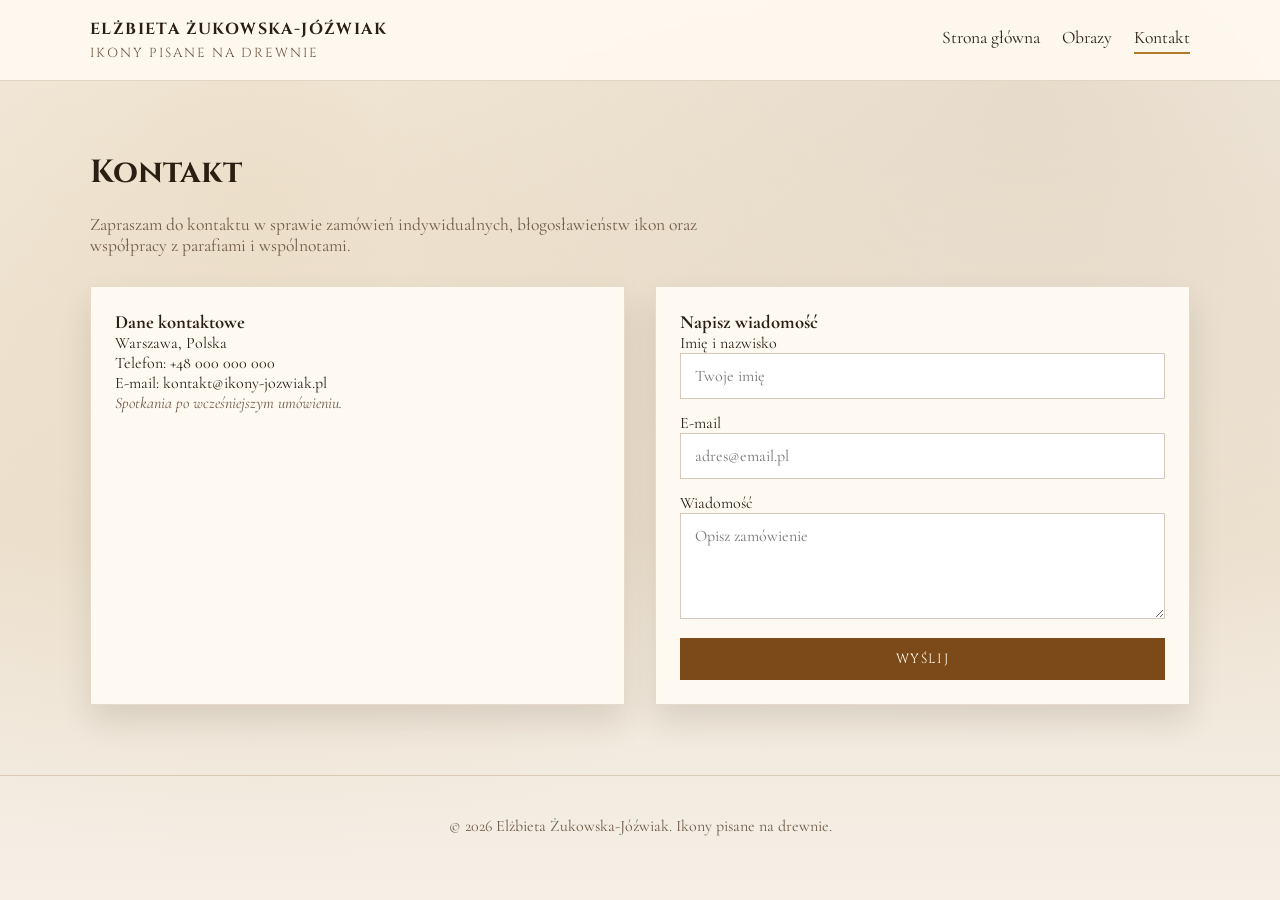
==== kontakt.html @ ac42816e "Template with text" ====
<!doctype html>
<html lang="pl">
  <head>
    <meta charset="UTF-8" />
    <meta name="viewport" content="width=device-width, initial-scale=1.0" />
    <title>Kontakt | Elżbieta Żukowska-Jóźwiak</title>
    <link rel="preconnect" href="https://fonts.googleapis.com" />
    <link rel="preconnect" href="https://fonts.gstatic.com" crossorigin />
    <link
      href="https://fonts.googleapis.com/css2?family=Cinzel:wght@400;600&family=Cormorant+Garamond:wght@400;500;600&display=swap"
      rel="stylesheet"
    />
    <link rel="stylesheet" href="styles.css" />
  </head>
  <body data-active="contact">
    <header class="topbar">
      <div class="container nav">
        <div class="brand">
          <strong>Elżbieta Żukowska-Jóźwiak</strong>
          <span>Ikony pisane na drewnie</span>
        </div>
        <nav class="nav-links">
          <a href="index.html" data-nav="home">Strona główna</a>
          <a href="obrazy.html" data-nav="gallery">Obrazy</a>
          <a href="kontakt.html" data-nav="contact">Kontakt</a>
        </nav>
      </div>
    </header>

    <main>
      <section class="section">
        <div class="container">
          <h1 class="section-title fade-in">Kontakt</h1>
          <p class="section-subtitle fade-in fade-delay-1">
            Zapraszam do kontaktu w sprawie zamówień indywidualnych,
            błogosławieństw ikon oraz współpracy z parafiami i wspólnotami.
          </p>

          <div class="contact-grid">
            <div class="contact-card fade-in fade-delay-1">
              <h3>Dane kontaktowe</h3>
              <p>Warszawa, Polska</p>
              <p>Telefon: +48 000 000 000</p>
              <p>E-mail: kontakt@ikony-jozwiak.pl</p>
              <p class="signature">Spotkania po wcześniejszym umówieniu.</p>
            </div>
            <div class="contact-card fade-in fade-delay-2">
              <h3>Napisz wiadomość</h3>
              <form>
                <label>
                  Imię i nazwisko
                  <input type="text" name="name" placeholder="Twoje imię" />
                </label>
                <label>
                  E-mail
                  <input
                    type="email"
                    name="email"
                    placeholder="adres@email.pl"
                  />
                </label>
                <label>
                  Wiadomość
                  <textarea
                    name="message"
                    rows="4"
                    placeholder="Opisz zamówienie"
                  ></textarea>
                </label>
                <button type="submit">Wyślij</button>
              </form>
            </div>
          </div>
        </div>
      </section>
    </main>

    <footer>
      <div class="container">
        <p>© 2026 Elżbieta Żukowska-Jóźwiak. Ikony pisane na drewnie.</p>
      </div>
    </footer>

    <script src="script.js"></script>
  </body>
</html>
---- styles.css ----
:root {
  --bg: #f6f1e7;
  --ink: #2b1f13;
  --accent: #b07a2a;
  --accent-dark: #7b4a18;
  --muted: #6f5a47;
  --panel: #fffaf1;
  --shadow: rgba(43, 31, 19, 0.12);
}

* {
  box-sizing: border-box;
  margin: 0;
  padding: 0;
}

body {
  font-family: "Cormorant Garamond", "Times New Roman", serif;
  color: var(--ink);
  background:
    radial-gradient(
      circle at 20% 20%,
      rgba(176, 122, 42, 0.12),
      transparent 55%
    ),
    radial-gradient(
      circle at 80% 10%,
      rgba(123, 74, 24, 0.12),
      transparent 50%
    ),
    linear-gradient(180deg, #f7f1e6 0%, #efe4d4 60%, #f5efe6 100%);
  min-height: 100vh;
}

img {
  max-width: 100%;
  display: block;
}

a {
  color: inherit;
  text-decoration: none;
}

.container {
  width: min(1100px, 92vw);
  margin: 0 auto;
}

.topbar {
  border-bottom: 1px solid rgba(123, 74, 24, 0.2);
  background: rgba(255, 250, 241, 0.9);
  backdrop-filter: blur(6px);
  position: sticky;
  top: 0;
  z-index: 10;
}

.nav {
  display: flex;
  align-items: center;
  justify-content: space-between;
  padding: 18px 0;
  gap: 16px;
  flex-wrap: wrap;
}

.brand {
  display: flex;
  flex-direction: column;
  gap: 4px;
  letter-spacing: 1.4px;
  text-transform: uppercase;
  font-family: "Cinzel", "Times New Roman", serif;
}

.brand span {
  font-size: 0.82rem;
  letter-spacing: 2px;
  color: var(--muted);
}

.nav-links {
  display: flex;
  gap: 22px;
  font-size: 1.1rem;
}

.nav-links a {
  position: relative;
  padding-bottom: 6px;
}

.nav-links a::after {
  content: "";
  position: absolute;
  left: 0;
  bottom: 0;
  width: 0;
  height: 2px;
  background: var(--accent);
  transition: width 0.25s ease;
}

.nav-links a:hover::after,
.nav-links a.active::after {
  width: 100%;
}

.hero {
  padding: 80px 0 70px;
  display: grid;
  grid-template-columns: repeat(auto-fit, minmax(260px, 1fr));
  gap: 32px;
  align-items: center;
}

.hero h1 {
  font-family: "Cinzel", "Times New Roman", serif;
  font-size: clamp(2.3rem, 4vw, 3.4rem);
  line-height: 1.2;
  margin-bottom: 18px;
}

.hero p {
  font-size: 1.2rem;
  color: var(--muted);
  margin-bottom: 22px;
}

.hero-cta {
  display: inline-flex;
  align-items: center;
  gap: 10px;
  padding: 12px 24px;
  border: 1px solid var(--accent);
  background: var(--accent);
  color: #fffaf1;
  font-family: "Cinzel", "Times New Roman", serif;
  text-transform: uppercase;
  letter-spacing: 1.8px;
  transition:
    transform 0.2s ease,
    box-shadow 0.2s ease;
  box-shadow: 0 10px 24px rgba(176, 122, 42, 0.25);
}

.hero-cta:hover {
  transform: translateY(-2px);
}

.hero-panel {
  background: var(--panel);
  padding: 28px;
  border: 1px solid rgba(176, 122, 42, 0.25);
  box-shadow: 0 20px 40px var(--shadow);
}

.hero-panel h3 {
  font-family: "Cinzel", "Times New Roman", serif;
  margin-bottom: 12px;
}

.section {
  padding: 70px 0;
}

.section-title {
  font-family: "Cinzel", "Times New Roman", serif;
  font-size: 2rem;
  margin-bottom: 20px;
}

.section-subtitle {
  color: var(--muted);
  font-size: 1.1rem;
  max-width: 640px;
}

.bio-grid {
  display: grid;
  grid-template-columns: repeat(auto-fit, minmax(260px, 1fr));
  gap: 30px;
  align-items: start;
}

.bio-panel {
  background: var(--panel);
  padding: 26px;
  border: 1px solid rgba(123, 74, 24, 0.18);
  box-shadow: 0 16px 30px var(--shadow);
  display: grid;
  gap: 14px;
}

.bio-panel p {
  font-size: 1.08rem;
  color: var(--muted);
}

.portrait-panel {
  background: var(--panel);
  padding: 18px;
  border: 1px solid rgba(123, 74, 24, 0.18);
  box-shadow: 0 16px 30px var(--shadow);
  display: grid;
  gap: 12px;
  text-align: center;
}

.portrait-panel img {
  border-radius: 8px;
  aspect-ratio: 4 / 5;
  object-fit: cover;
}

.portrait-panel figcaption {
  color: var(--muted);
  font-size: 0.98rem;
}

.quote-panel {
  background: linear-gradient(135deg, #fef7eb 0%, #f4e3c7 100%);
  padding: 26px;
  border-left: 4px solid var(--accent);
  box-shadow: 0 18px 34px var(--shadow);
  font-style: italic;
  display: grid;
  gap: 12px;
}

.quote-panel p {
  font-size: 1.2rem;
  color: var(--ink);
}

.quote-panel footer {
  font-style: normal;
  color: var(--muted);
  font-size: 0.98rem;
}

.card-grid {
  display: grid;
  grid-template-columns: repeat(auto-fit, minmax(240px, 1fr));
  gap: 22px;
  margin-top: 36px;
}

.card {
  background: var(--panel);
  padding: 22px;
  border: 1px solid rgba(123, 74, 24, 0.18);
  box-shadow: 0 16px 30px var(--shadow);
  transition: transform 0.25s ease;
}

.card:hover {
  transform: translateY(-4px);
}

.card h4 {
  font-family: "Cinzel", "Times New Roman", serif;
  margin-bottom: 12px;
}

.signature {
  font-style: italic;
  color: var(--muted);
}

.gallery-grid {
  display: grid;
  grid-template-columns: repeat(auto-fit, minmax(220px, 1fr));
  gap: 22px;
  margin-top: 40px;
}

.gallery-item {
  background: var(--panel);
  border: 1px solid rgba(123, 74, 24, 0.18);
  box-shadow: 0 16px 30px var(--shadow);
  overflow: hidden;
  display: flex;
  flex-direction: column;
}

.gallery-item img {
  aspect-ratio: 4 / 5;
  object-fit: cover;
}

.gallery-item .caption {
  padding: 14px 16px 20px;
  font-size: 1rem;
  color: var(--muted);
}

.contact-grid {
  display: grid;
  grid-template-columns: repeat(auto-fit, minmax(260px, 1fr));
  gap: 30px;
  margin-top: 30px;
}

.contact-card {
  background: var(--panel);
  padding: 24px;
  border: 1px solid rgba(123, 74, 24, 0.18);
  box-shadow: 0 16px 30px var(--shadow);
}

form {
  display: grid;
  gap: 14px;
}

label {
  font-size: 1rem;
}

input,
textarea {
  width: 100%;
  padding: 12px 14px;
  border: 1px solid rgba(123, 74, 24, 0.3);
  background: #fff;
  font-family: inherit;
  font-size: 1rem;
}

button {
  border: none;
  background: var(--accent-dark);
  color: #fffaf1;
  padding: 12px 18px;
  font-family: "Cinzel", "Times New Roman", serif;
  text-transform: uppercase;
  letter-spacing: 1.6px;
  cursor: pointer;
}

footer {
  padding: 40px 0 60px;
  border-top: 1px solid rgba(123, 74, 24, 0.2);
  text-align: center;
  color: var(--muted);
}

.fade-in {
  opacity: 0;
  transform: translateY(10px);
  animation: fadeIn 0.8s ease forwards;
}

.fade-delay-1 {
  animation-delay: 0.1s;
}
.fade-delay-2 {
  animation-delay: 0.25s;
}
.fade-delay-3 {
  animation-delay: 0.4s;
}

@keyframes fadeIn {
  to {
    opacity: 1;
    transform: translateY(0);
  }
}

@media (max-width: 700px) {
  .nav-links {
    width: 100%;
    justify-content: center;
    flex-wrap: wrap;
  }

  .hero {
    padding-top: 50px;
  }
}
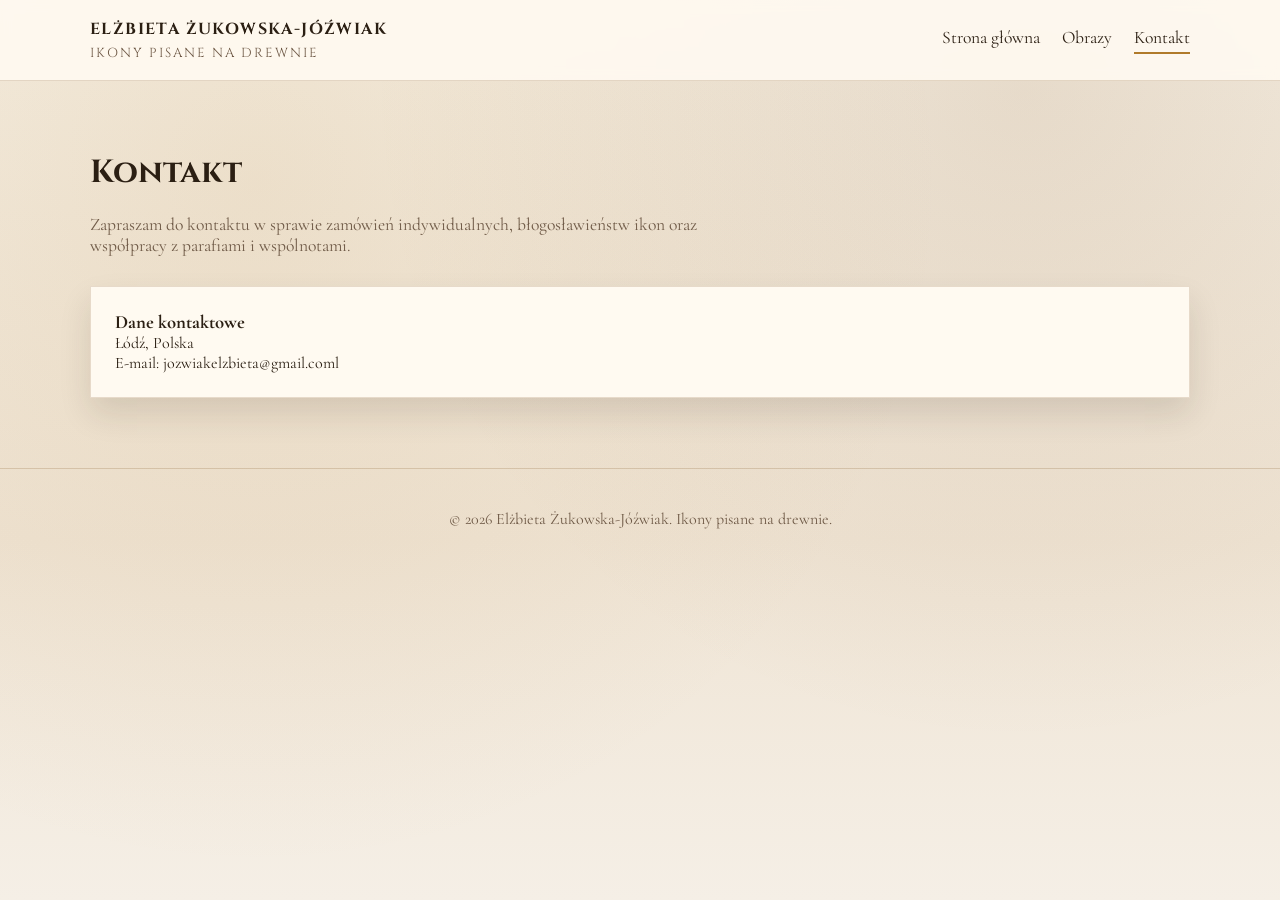
==== commit 03b79765: "Text fixes" ====
--- a/kontakt.html
+++ b/kontakt.html
@@ -39,36 +39,8 @@
           <div class="contact-grid">
             <div class="contact-card fade-in fade-delay-1">
               <h3>Dane kontaktowe</h3>
-              <p>Warszawa, Polska</p>
-              <p>Telefon: +48 000 000 000</p>
-              <p>E-mail: kontakt@ikony-jozwiak.pl</p>
-              <p class="signature">Spotkania po wcześniejszym umówieniu.</p>
-            </div>
-            <div class="contact-card fade-in fade-delay-2">
-              <h3>Napisz wiadomość</h3>
-              <form>
-                <label>
-                  Imię i nazwisko
-                  <input type="text" name="name" placeholder="Twoje imię" />
-                </label>
-                <label>
-                  E-mail
-                  <input
-                    type="email"
-                    name="email"
-                    placeholder="adres@email.pl"
-                  />
-                </label>
-                <label>
-                  Wiadomość
-                  <textarea
-                    name="message"
-                    rows="4"
-                    placeholder="Opisz zamówienie"
-                  ></textarea>
-                </label>
-                <button type="submit">Wyślij</button>
-              </form>
+              <p>Łódź, Polska</p>
+              <p>E-mail: jozwiakelzbieta@gmail.coml</p>
             </div>
           </div>
         </div>
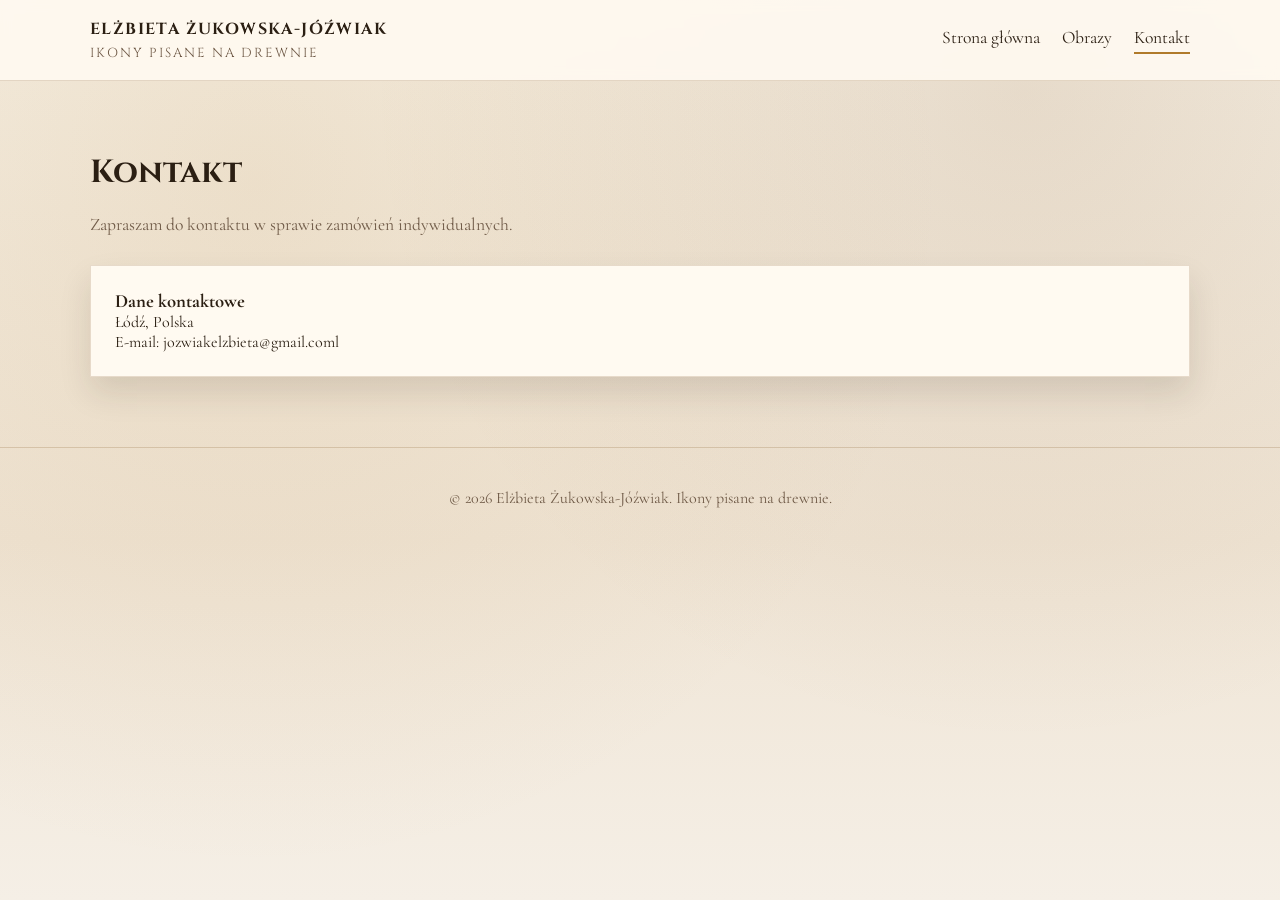
==== commit e3211926: "Add new paintings, enhance gallery layout." ====
--- a/kontakt.html
+++ b/kontakt.html
@@ -32,8 +32,7 @@
         <div class="container">
           <h1 class="section-title fade-in">Kontakt</h1>
           <p class="section-subtitle fade-in fade-delay-1">
-            Zapraszam do kontaktu w sprawie zamówień indywidualnych,
-            błogosławieństw ikon oraz współpracy z parafiami i wspólnotami.
+            Zapraszam do kontaktu w sprawie zamówień indywidualnych.
           </p>
 
           <div class="contact-grid">
@@ -49,7 +48,10 @@
 
     <footer>
       <div class="container">
-        <p>© 2026 Elżbieta Żukowska-Jóźwiak. Ikony pisane na drewnie.</p>
+        <p>
+          © <span data-current-year></span> Elżbieta Żukowska-Jóźwiak. Ikony
+          pisane na drewnie.
+        </p>
       </div>
     </footer>
 
--- a/styles.css
+++ b/styles.css
@@ -177,6 +177,23 @@
   max-width: 640px;
 }
 
+.gallery-section {
+  margin-top: 40px;
+  display: grid;
+  gap: 18px;
+}
+
+.gallery-title {
+  font-family: "Cinzel", "Times New Roman", serif;
+  font-size: 1.5rem;
+}
+
+.gallery-subtitle {
+  font-family: "Cinzel", "Times New Roman", serif;
+  font-size: 1.15rem;
+  color: var(--muted);
+}
+
 .bio-grid {
   display: grid;
   grid-template-columns: repeat(auto-fit, minmax(260px, 1fr));
@@ -288,12 +305,117 @@
 .gallery-item img {
   aspect-ratio: 4 / 5;
   object-fit: cover;
+  cursor: zoom-in;
 }
 
 .gallery-item .caption {
   padding: 14px 16px 20px;
   font-size: 1rem;
   color: var(--muted);
+}
+
+.lightbox {
+  position: fixed;
+  inset: 0;
+  background: rgba(20, 14, 8, 0.82);
+  display: flex;
+  align-items: center;
+  justify-content: center;
+  padding: 30px;
+  opacity: 0;
+  pointer-events: none;
+  transition: opacity 0.2s ease;
+  z-index: 20;
+}
+
+.lightbox.is-open {
+  opacity: 1;
+  pointer-events: auto;
+}
+
+.lightbox-content {
+  position: relative;
+  max-width: min(1100px, 92vw);
+  width: 100%;
+  max-height: 90vh;
+  display: grid;
+  gap: 12px;
+  place-items: center;
+  padding: 0 64px;
+  box-sizing: border-box;
+}
+
+.lightbox img {
+  max-width: 100%;
+  max-height: 78vh;
+  width: auto;
+  height: auto;
+  box-shadow: 0 30px 60px rgba(0, 0, 0, 0.4);
+  border-radius: 6px;
+}
+
+.lightbox-caption {
+  color: #f6efe5;
+  font-size: 1.05rem;
+  text-align: center;
+}
+
+.lightbox-close {
+  position: absolute;
+  top: -16px;
+  right: -16px;
+  width: 38px;
+  height: 38px;
+  border-radius: 999px;
+  border: none;
+  background: rgba(255, 250, 241, 0.95);
+  color: var(--ink);
+  font-size: 1.3rem;
+  line-height: 1;
+  padding: 0;
+  display: inline-flex;
+  align-items: center;
+  justify-content: center;
+  cursor: pointer;
+  box-shadow: 0 10px 20px rgba(0, 0, 0, 0.25);
+}
+
+.lightbox-nav {
+  position: absolute;
+  top: 50%;
+  width: 44px;
+  height: 44px;
+  border-radius: 999px;
+  border: none;
+  background: rgba(255, 250, 241, 0.95);
+  color: var(--ink);
+  font-size: 1.2rem;
+  line-height: 1;
+  padding: 0;
+  display: inline-flex;
+  align-items: center;
+  justify-content: center;
+  cursor: pointer;
+  transform: translateY(-50%);
+  box-shadow: 0 10px 20px rgba(0, 0, 0, 0.25);
+}
+
+.lightbox-prev {
+  left: 8px;
+}
+
+.lightbox-next {
+  right: 8px;
+}
+
+.lightbox-nav:focus-visible,
+.lightbox-close:focus-visible {
+  outline: 2px solid #fffaf1;
+  outline-offset: 2px;
+}
+
+.no-scroll {
+  overflow: hidden;
 }
 
 .contact-grid {
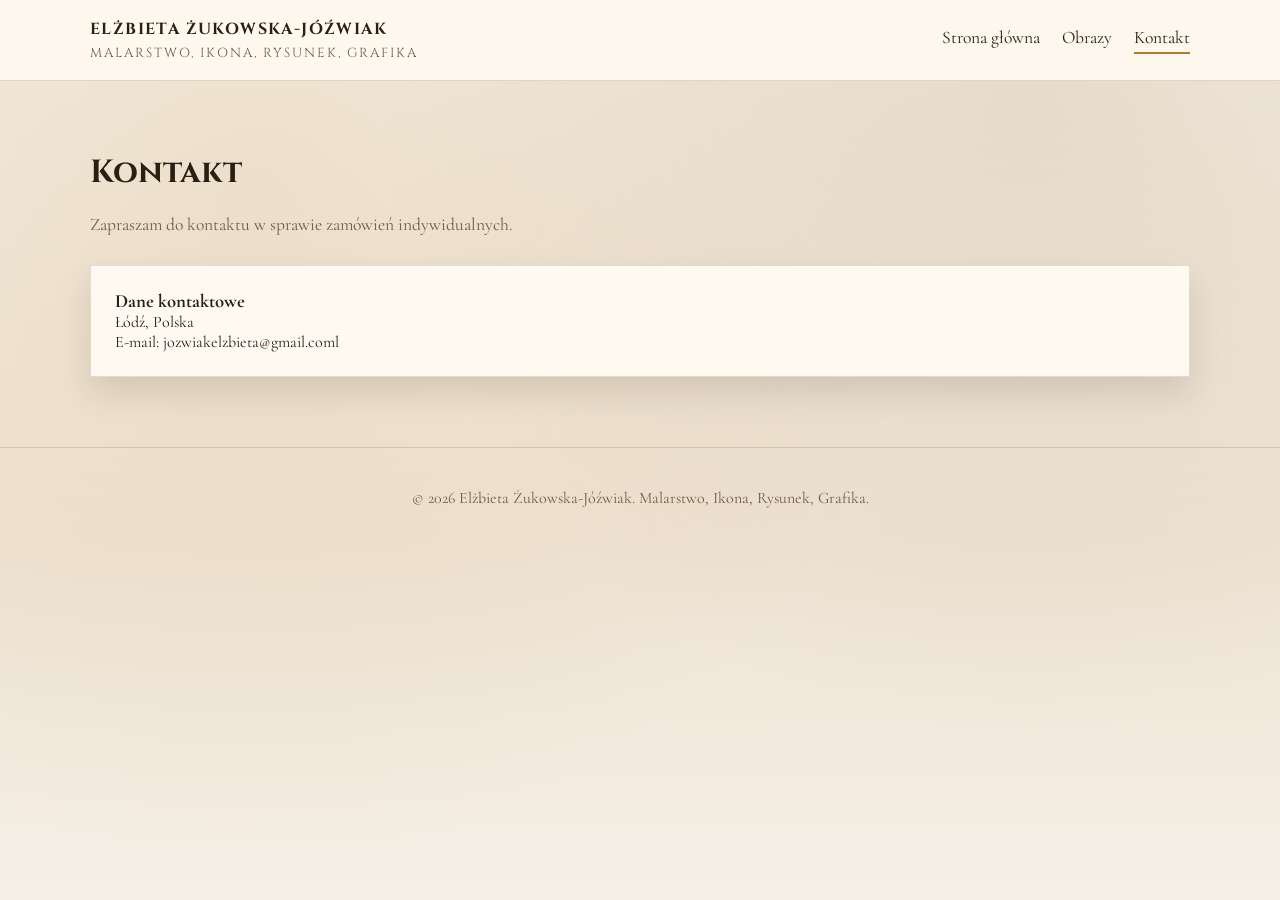
==== commit cbd9d3fd: "Fix" ====
--- a/kontakt.html
+++ b/kontakt.html
@@ -17,7 +17,7 @@
       <div class="container nav">
         <div class="brand">
           <strong>Elżbieta Żukowska-Jóźwiak</strong>
-          <span>Ikony pisane na drewnie</span>
+          <span>Malarstwo, Ikona, Rysunek, Grafika</span>
         </div>
         <nav class="nav-links">
           <a href="index.html" data-nav="home">Strona główna</a>
@@ -49,8 +49,8 @@
     <footer>
       <div class="container">
         <p>
-          © <span data-current-year></span> Elżbieta Żukowska-Jóźwiak. Ikony
-          pisane na drewnie.
+          © <span data-current-year></span> Elżbieta Żukowska-Jóźwiak.
+          Malarstwo, Ikona, Rysunek, Grafika.
         </p>
       </div>
     </footer>
